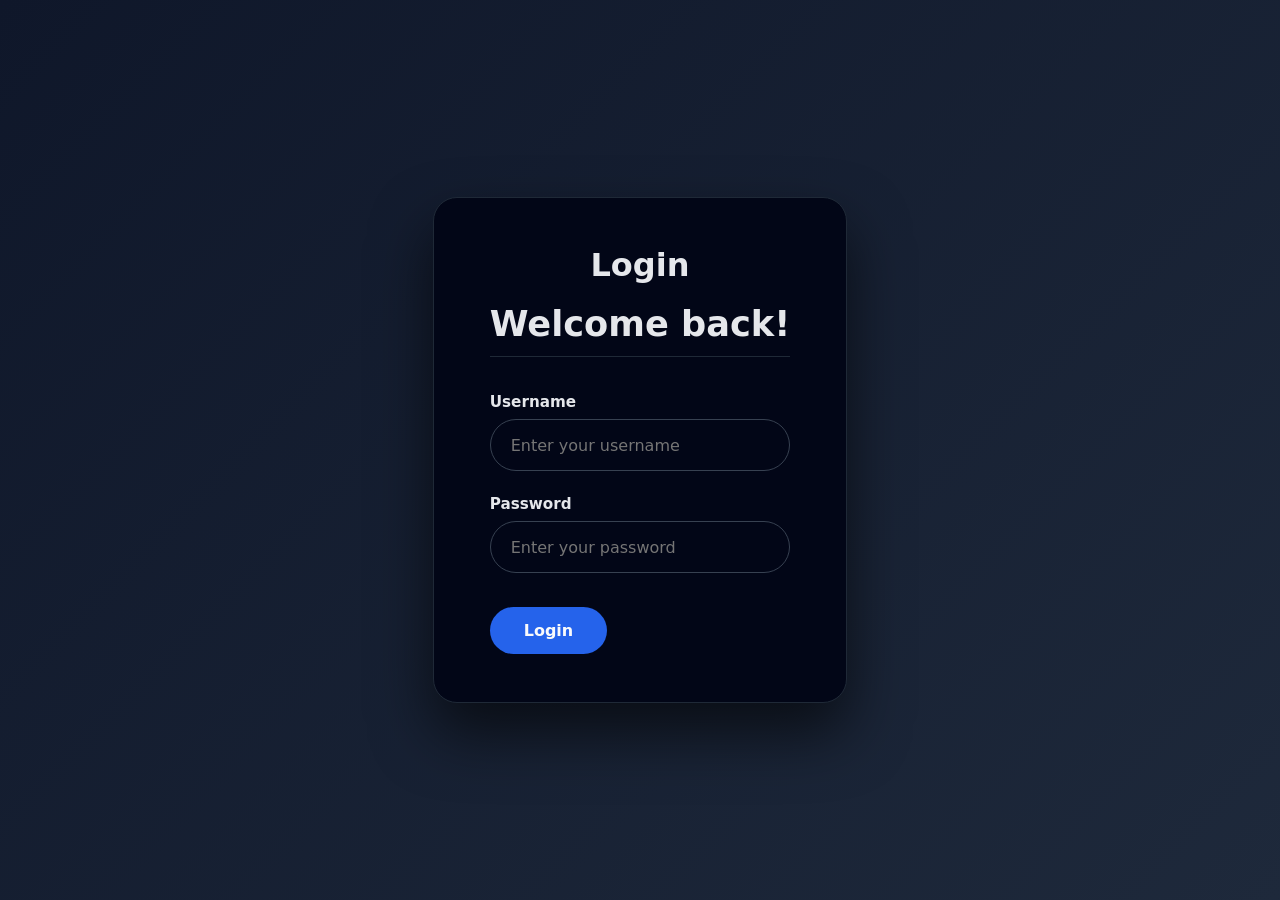
==== login.html @ 3e89a398 "Update login.html" ====
<!DOCTYPE html>
<html lang="en">
<head>
  <meta charset="UTF-8" />
  <meta name="viewport" content="width=device-width, initial-scale=1.0" />
  <title>Login</title>
  <link rel="stylesheet" href="styles.css" />
</head>
<body>

  <div class="login-page">
    <div class="login-card">
  <h1 style="text-align:center;"><b>Login</b></h1><br>
      <h3 class="login-title">Welcome back!</h3>
      <div class="login-divider"></div>

      <form class="login-form">
        <div class="login-field">
          <label>Username</label>
          <input type="text" placeholder="Enter your username" />
        </div>

        <div class="login-field">
          <label>Password</label>
          <input type="password" placeholder="Enter your password" />
        </div>

        <button class="login-btn">Login</button>
      </form>

    </div>
  </div>

</body>
</html>
---- styles.css ----
* {
  box-sizing: border-box;
  margin: 0;
  padding: 0;
  font-family: system-ui, -apple-system, BlinkMacSystemFont, "Segoe UI", sans-serif;
}

body {
  background: linear-gradient(135deg, #0f172a, #1e293b);
  color: #e5e7eb;
  min-height: 100vh;
  display: flex;
  align-items: center;
  justify-content: center;
}

/* Main App Container */
.app-container {
  width: 100%;
  max-width: 720px;               /* reduced */
  background: #020617;
  border-radius: 12px;            /* reduced */
  padding: 14px 16px;             /* reduced */
  box-shadow: 0 16px 32px rgba(0, 0, 0, 0.4);
  display: flex;
  flex-direction: column;
  gap: 12px;                      /* reduced */
}

/* Header */
.app-header h1 {
  font-size: 1.4rem;              /* reduced */
  margin-bottom: 2px;
}

.app-header p {
  font-size: 0.8rem;              /* reduced */
  color: #9ca3af;
}

/* Controls */
.controls {
  display: flex;
  flex-wrap: wrap;
  gap: 8px;                       /* reduced */
  background: #020617;
  border-radius: 10px;
  padding: 8px 10px;              /* reduced */
  border: 1px solid #1f2937;
}

.control-group {
  display: flex;
  flex-direction: column;
  gap: 3px;
}

.control-group label {
  font-size: 0.7rem;              /* reduced */
  color: #9ca3af;
}

.control-group select {
  padding: 5px 8px;               /* reduced */
  border-radius: 6px;
  border: 1px solid #374151;
  background: #020617;
  color: #e5e7eb;
  font-size: 0.8rem;
}

/* Chat Section */
.chat-section {
  display: flex;
  flex-direction: column;
  gap: 6px;                       /* reduced */
  background: #020617;
  border-radius: 10px;
  border: 1px solid #1f2937;
  padding: 10px;                  /* reduced */
}

.chat-window {
  height: 300px;                  /* reduced */
  overflow-y: auto;
  padding: 6px;                   /* reduced */
  display: flex;
  flex-direction: column;
  gap: 6px;                       /* reduced */
}

/* Messages */
.message-row {
  display: flex;
  width: 100%;
}

.message-row.user {
  justify-content: flex-end;
}

.message-row.bot {
  justify-content: flex-start;
}

.message-bubble {
  max-width: 70%;                 /* reduced */
  padding: 6px 10px;              /* reduced */
  border-radius: 10px;
  font-size: 0.85rem;             /* reduced */
  line-height: 1.4;
}

.user .message-bubble {
  background: #2563eb;
  color: #f9fafb;
  border-bottom-right-radius: 4px;
}

.bot .message-bubble {
  background: #111827;
  color: #e5e7eb;
  border-bottom-left-radius: 4px;
  border: 1px solid #1f2937;
}

.meta-text {
  font-size: 0.65rem;             /* reduced */
  color: #9ca3af;
  margin-bottom: 2px;
}

/* Input Area */
.input-area {
  display: flex;
  gap: 6px;                       /* reduced */
  margin-top: 4px;
}

#questionInput {
  flex: 1;
  resize: none;
  border-radius: 6px;
  border: 1px solid #374151;
  padding: 6px;                   /* reduced */
  font-size: 0.85rem;
  background: #020617;
  color: #e5e7eb;
}

#questionInput:focus {
  outline: 1px solid #2563eb;
}

#sendBtn {
  padding: 0 12px;                /* reduced */
  border-radius: 6px;
  border: none;
  background: #16a34a;
  color: #f9fafb;
  font-weight: 600;
  cursor: pointer;
  font-size: 0.85rem;
}

#sendBtn:disabled {
  background: #4b5563;
  cursor: not-allowed;
}

/* Mobile */
@media (max-width: 640px) {
  .app-container {
    height: 100vh;
    border-radius: 0;
    padding: 12px;
  }

  .chat-window {
    height: 55vh;
  }
}
/* ===========================
   RESPONSIVE BIG LOGIN CARD
   =========================== */

.login-page {
  min-height: 100vh;
  display: flex;
  justify-content: center;
  align-items: center;
  padding: 32px 16px;
}

/* BIG CARD */
.login-card {
  width: 100%;
  max-width: 880px;              /* BIG on desktop */
  background: #020617;
  border-radius: 24px;           /* smooth & premium */
  padding: 48px 56px;
  border: 1px solid #1f2937;
  box-shadow: 0 30px 60px rgba(0, 0, 0, 0.6);
}

/* Title */
.login-title {
  font-size: 2.2rem;
  font-weight: 700;
  margin-bottom: 12px;
}

/* Divider */
.login-divider {
  height: 1px;
  background: #1f2937;
  margin-bottom: 36px;
}

/* Form layout */
.login-form {
  max-width: 520px;              /* form doesn't stretch too wide */
  display: flex;
  flex-direction: column;
  gap: 24px;
}

/* Fields */
.login-field {
  display: flex;
  flex-direction: column;
  gap: 8px;
}

.login-field label {
  font-size: 0.95rem;
  font-weight: 600;
  color: #e5e7eb;
}

.login-field input {
  height: 52px;
  border-radius: 999px;
  padding: 0 20px;
  font-size: 1rem;
  border: 1px solid #374151;
  background: #020617;
  color: #e5e7eb;
}

.login-field input:focus {
  outline: none;
  border-color: #2563eb;
  box-shadow: 0 0 0 3px rgba(37, 99, 235, 0.25);
}

/* Button */
.login-btn {
  margin-top: 10px;
  width: fit-content;
  padding: 14px 34px;
  border-radius: 999px;
  border: none;
  background: #2563eb;
  color: #f9fafb;
  font-size: 1rem;
  font-weight: 600;
  cursor: pointer;
}

.login-btn:hover {
  background: #1d4ed8;
}

/* MOBILE */
@media (max-width: 768px) {
  .login-card {
    padding: 32px 24px;
    border-radius: 18px;
  }

  .login-form {
    max-width: 100%;
  }

  .login-title {
    font-size: 1.7rem;
  }
}
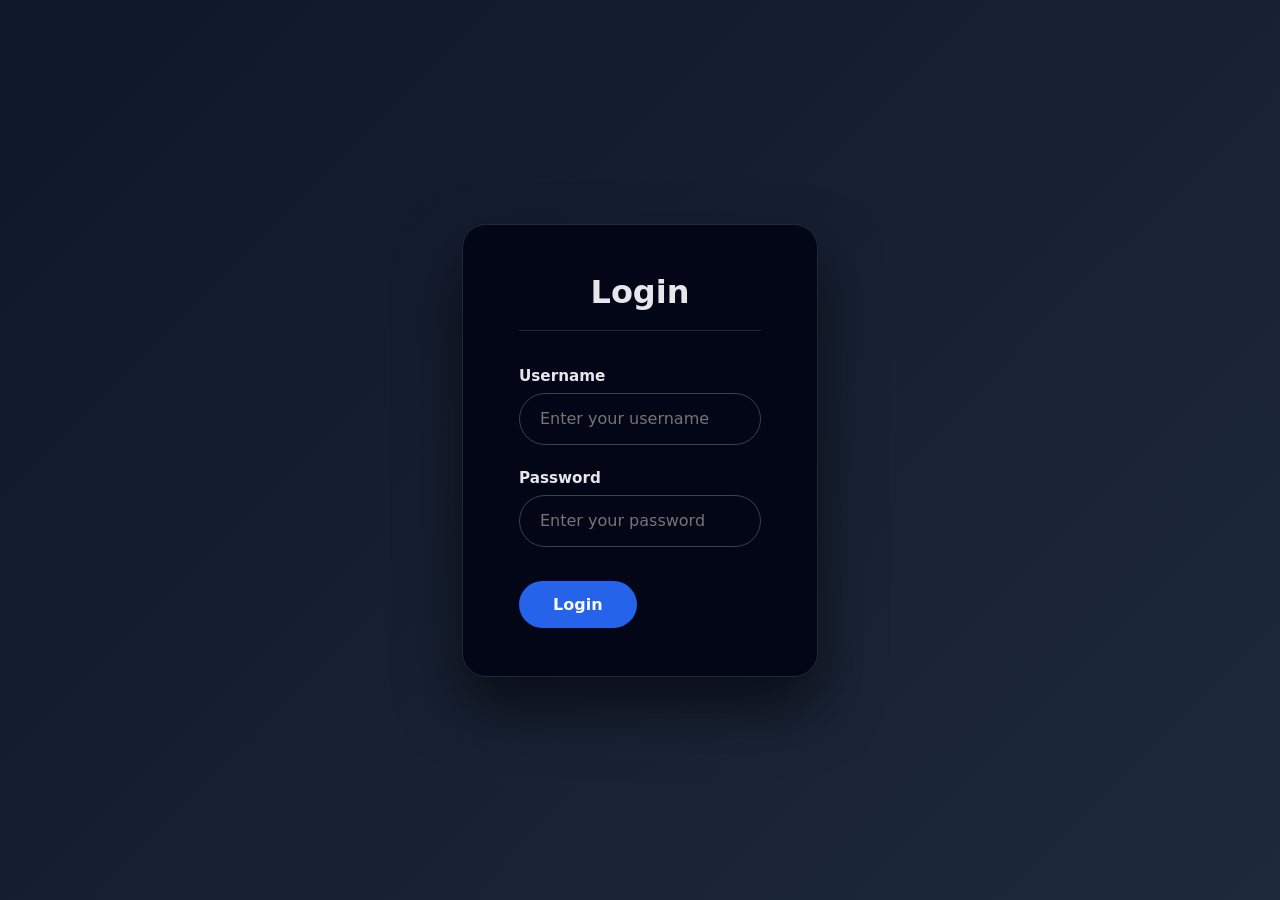
==== commit 45cb64fe: "Update login.html" ====
--- a/login.html
+++ b/login.html
@@ -11,7 +11,7 @@
   <div class="login-page">
     <div class="login-card">
   <h1 style="text-align:center;"><b>Login</b></h1><br>
-      <h3 class="login-title">Welcome back!</h3>
+      
       <div class="login-divider"></div>
 
       <form class="login-form">
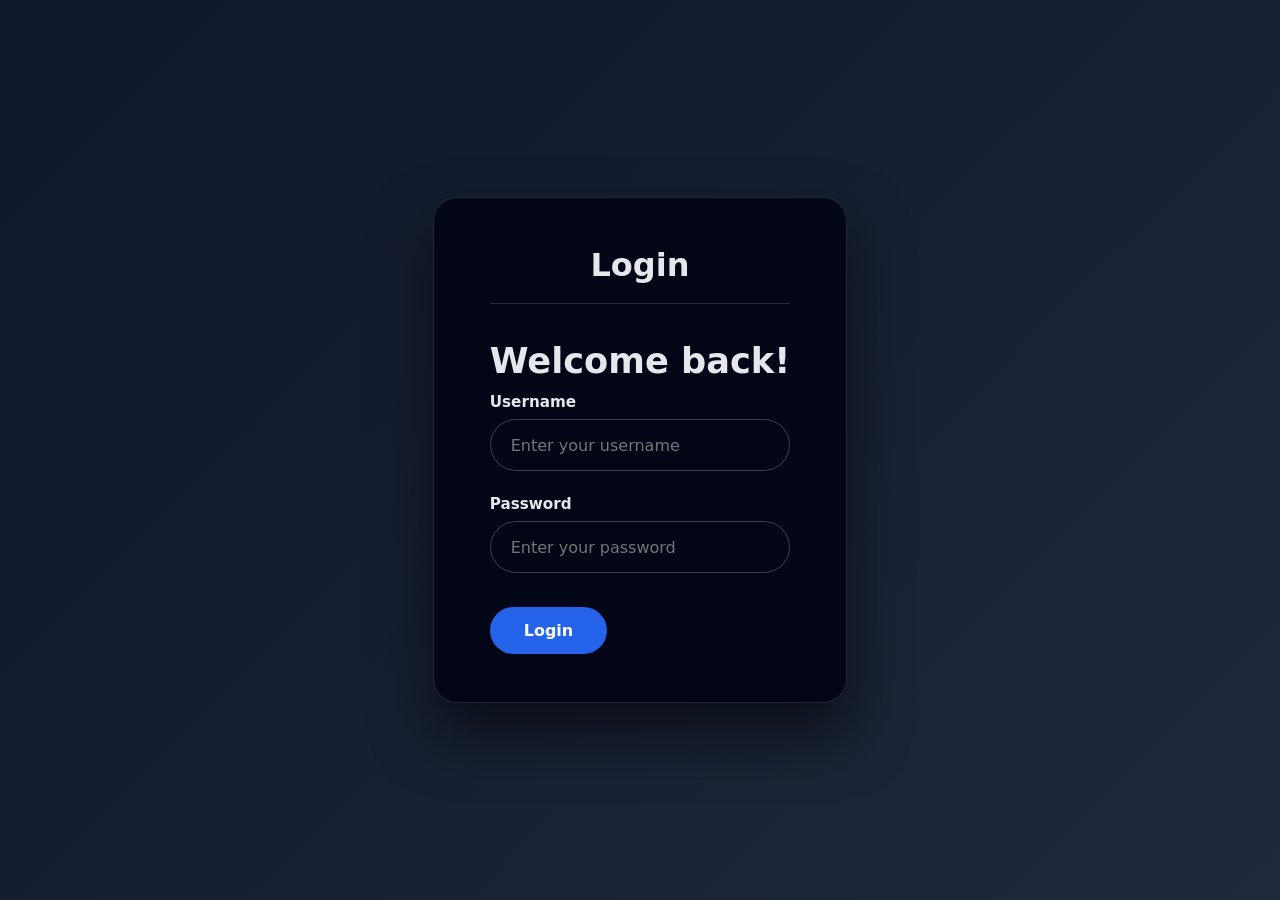
==== commit 2e9b0497: "Update login.html" ====
--- a/login.html
+++ b/login.html
@@ -13,7 +13,7 @@
   <h1 style="text-align:center;"><b>Login</b></h1><br>
       
       <div class="login-divider"></div>
-
+      <p class="login-title">Welcome back!</p>
       <form class="login-form">
         <div class="login-field">
           <label>Username</label>
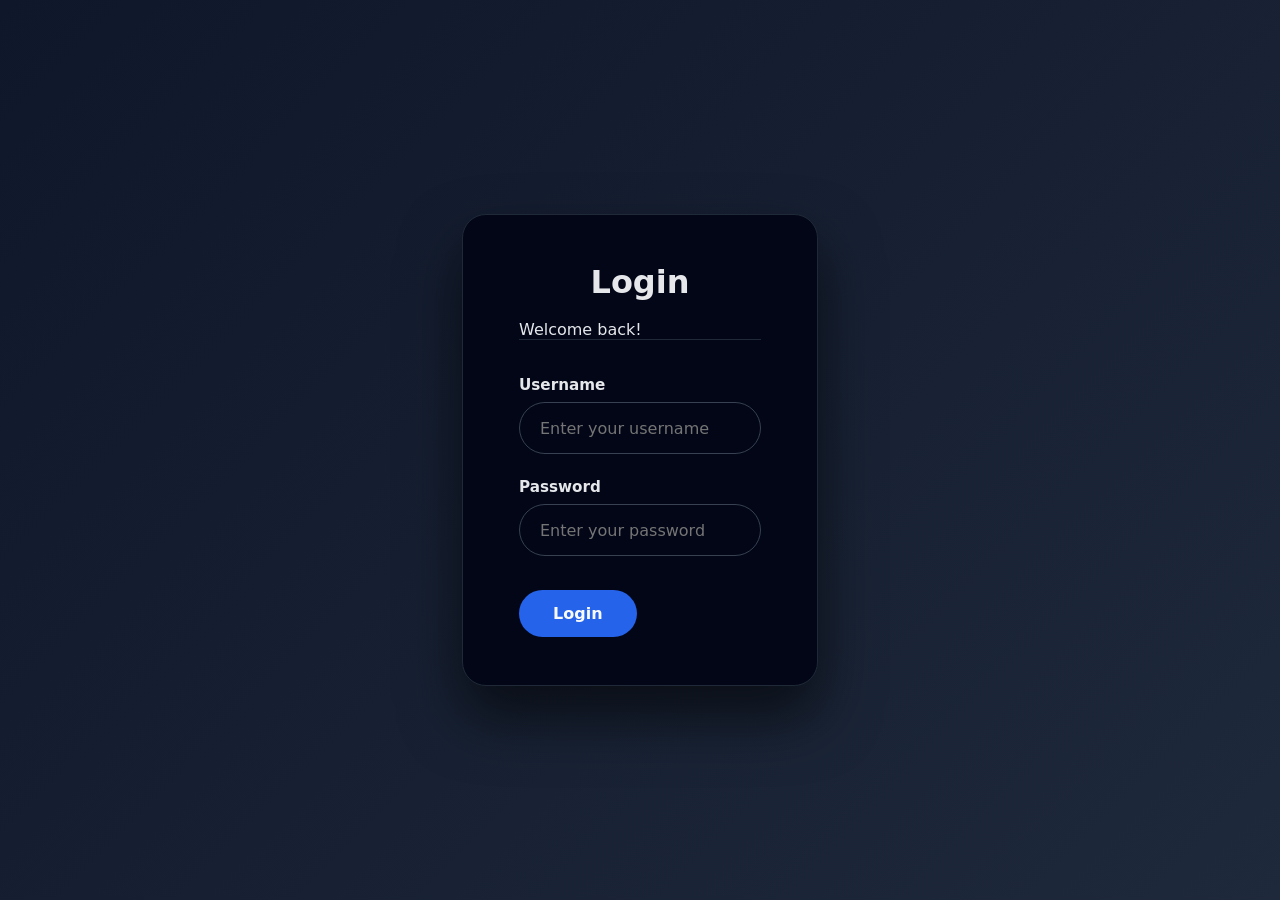
==== commit 7dd332fb: "Update login.html" ====
--- a/login.html
+++ b/login.html
@@ -11,9 +11,9 @@
   <div class="login-page">
     <div class="login-card">
   <h1 style="text-align:center;"><b>Login</b></h1><br>
+      <p >Welcome back!</p>
+      <div class="login-divider"></div>
       
-      <div class="login-divider"></div>
-      <p class="login-title">Welcome back!</p>
       <form class="login-form">
         <div class="login-field">
           <label>Username</label>
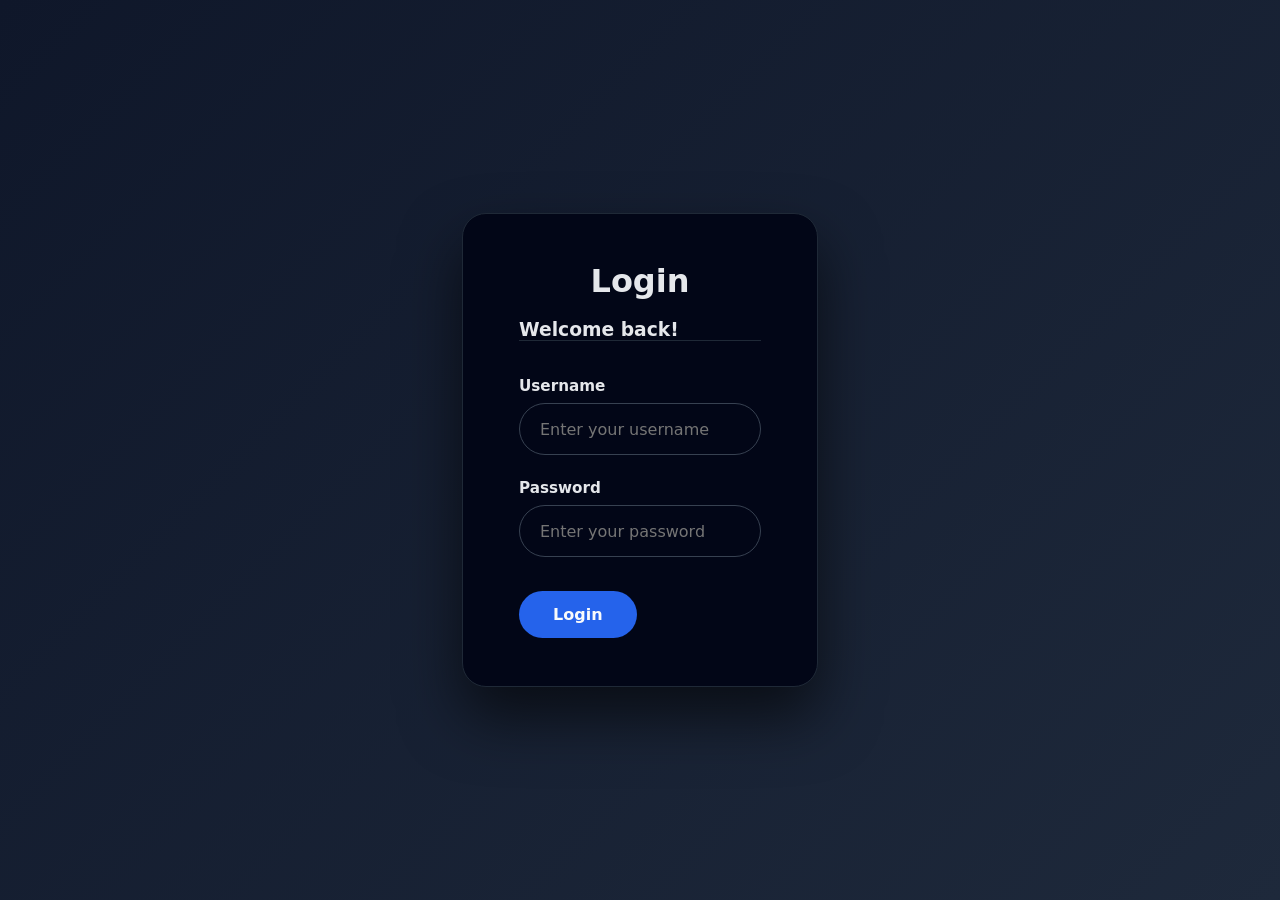
==== commit b4515f3c: "Update login.html" ====
--- a/login.html
+++ b/login.html
@@ -11,7 +11,7 @@
   <div class="login-page">
     <div class="login-card">
   <h1 style="text-align:center;"><b>Login</b></h1><br>
-      <p >Welcome back!</p>
+      <h3 >Welcome back!</h3>
       <div class="login-divider"></div>
       
       <form class="login-form">
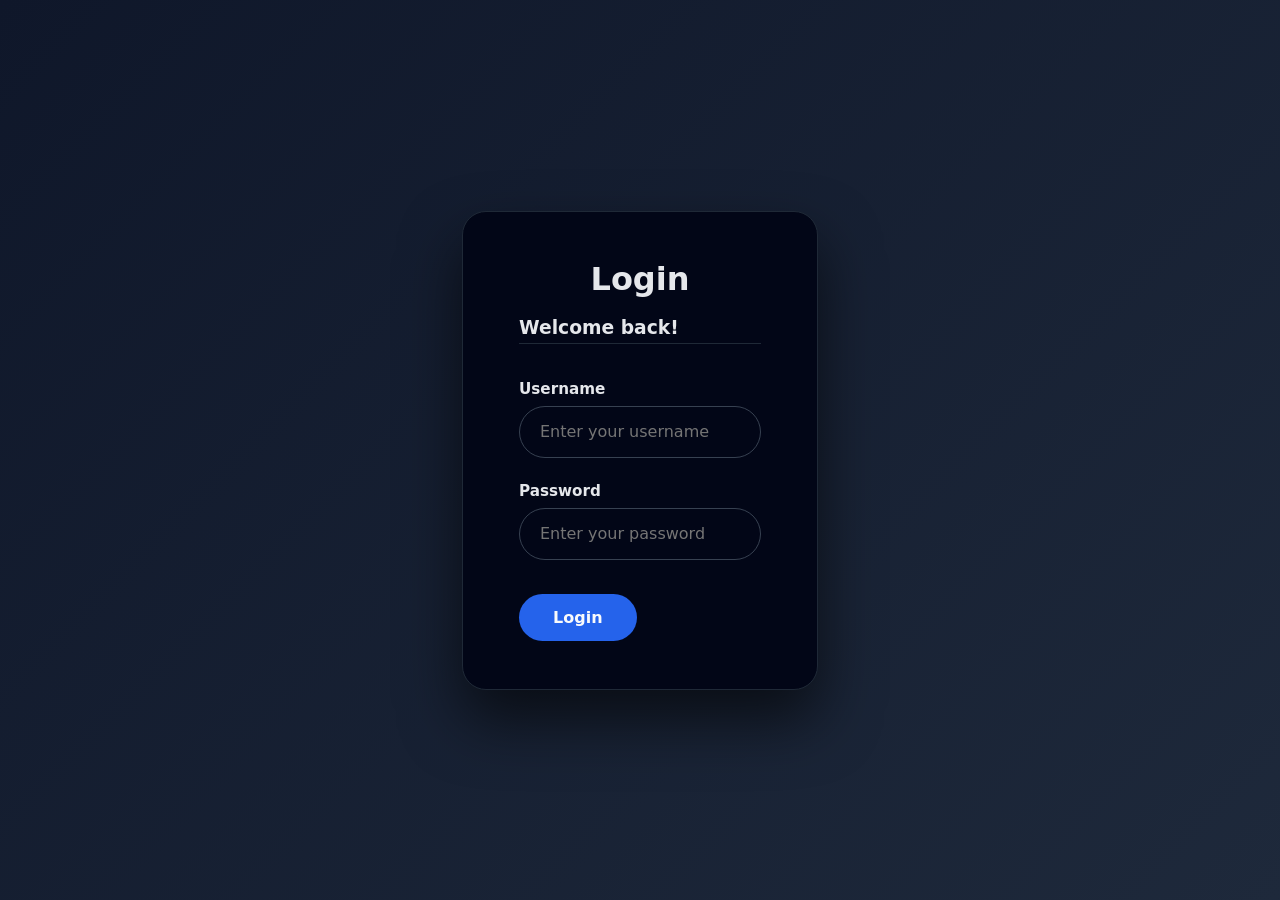
==== commit c0fd8dfa: "Update login.html" ====
--- a/login.html
+++ b/login.html
@@ -11,7 +11,7 @@
   <div class="login-page">
     <div class="login-card">
   <h1 style="text-align:center;"><b>Login</b></h1><br>
-      <h3 >Welcome back!</h3>
+      <h3 style="padding-bottom: 5px;">Welcome back!</h3>
       <div class="login-divider"></div>
       
       <form class="login-form">
